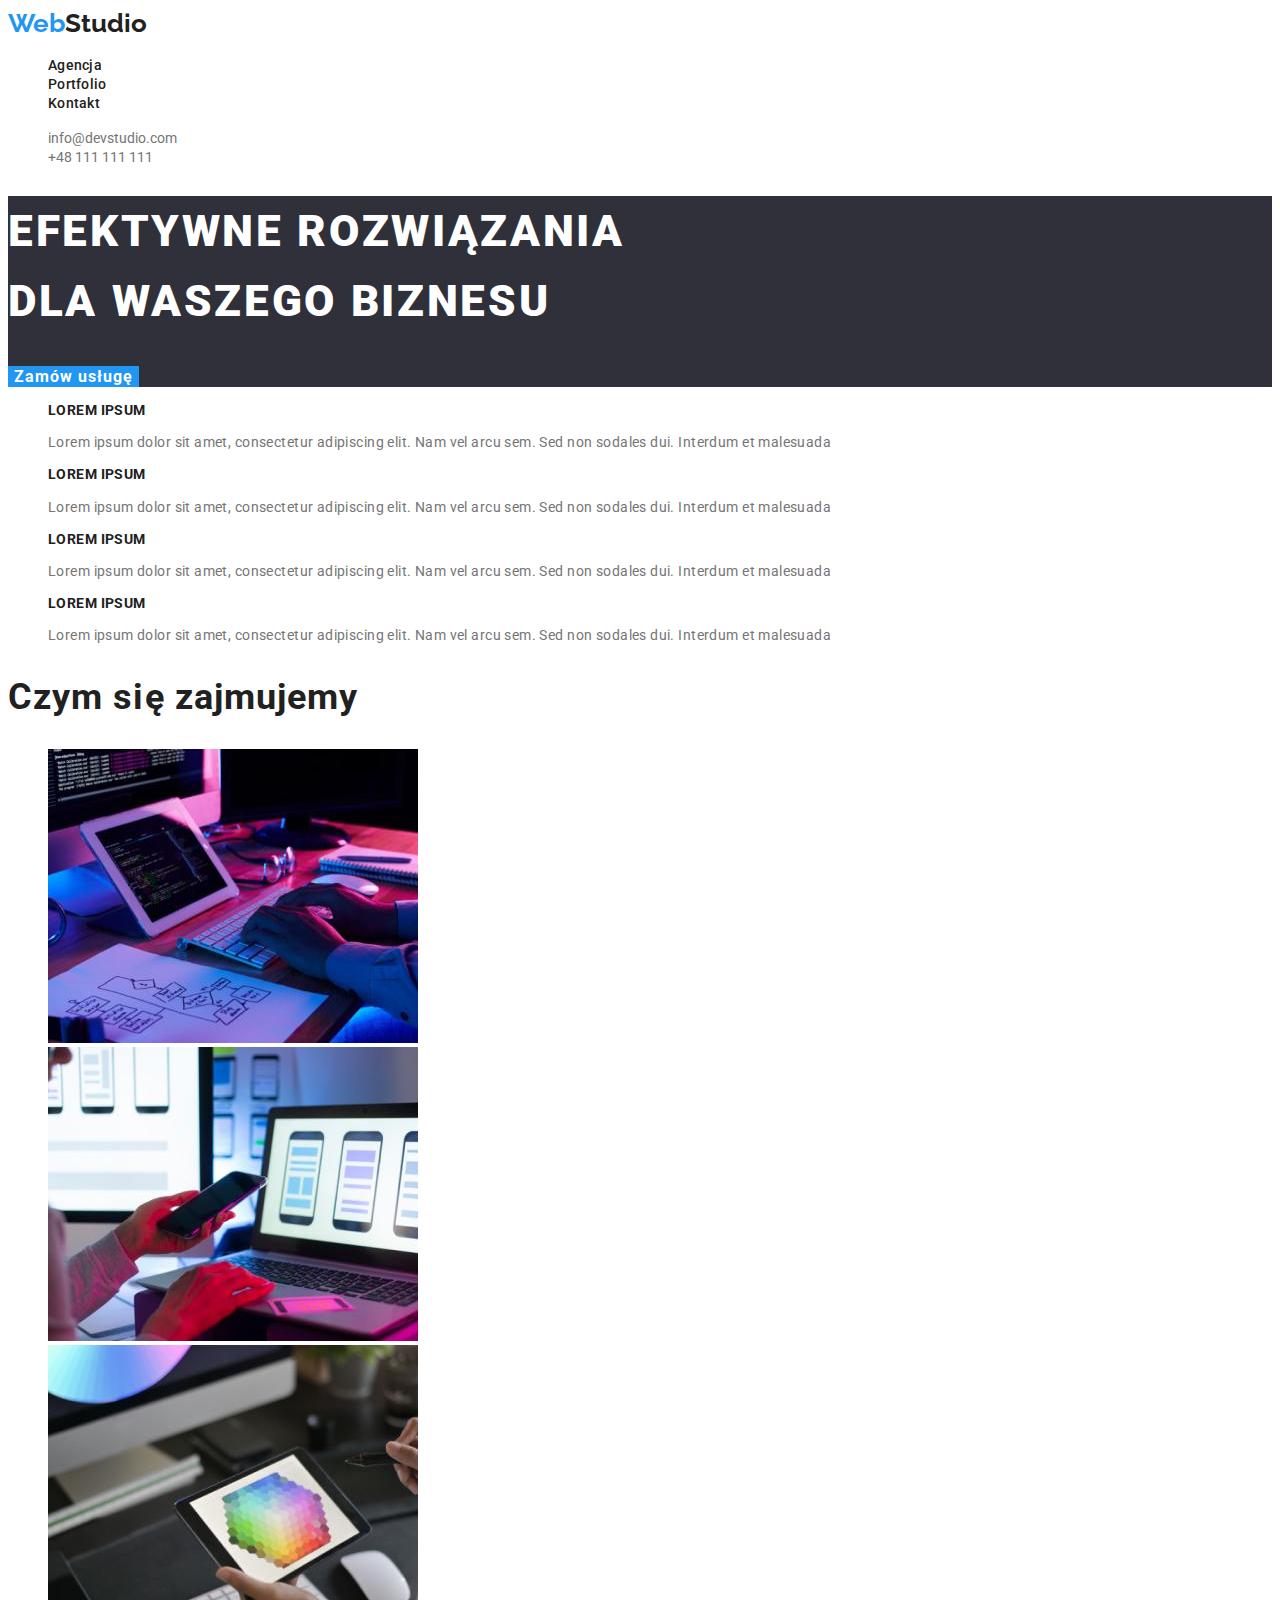
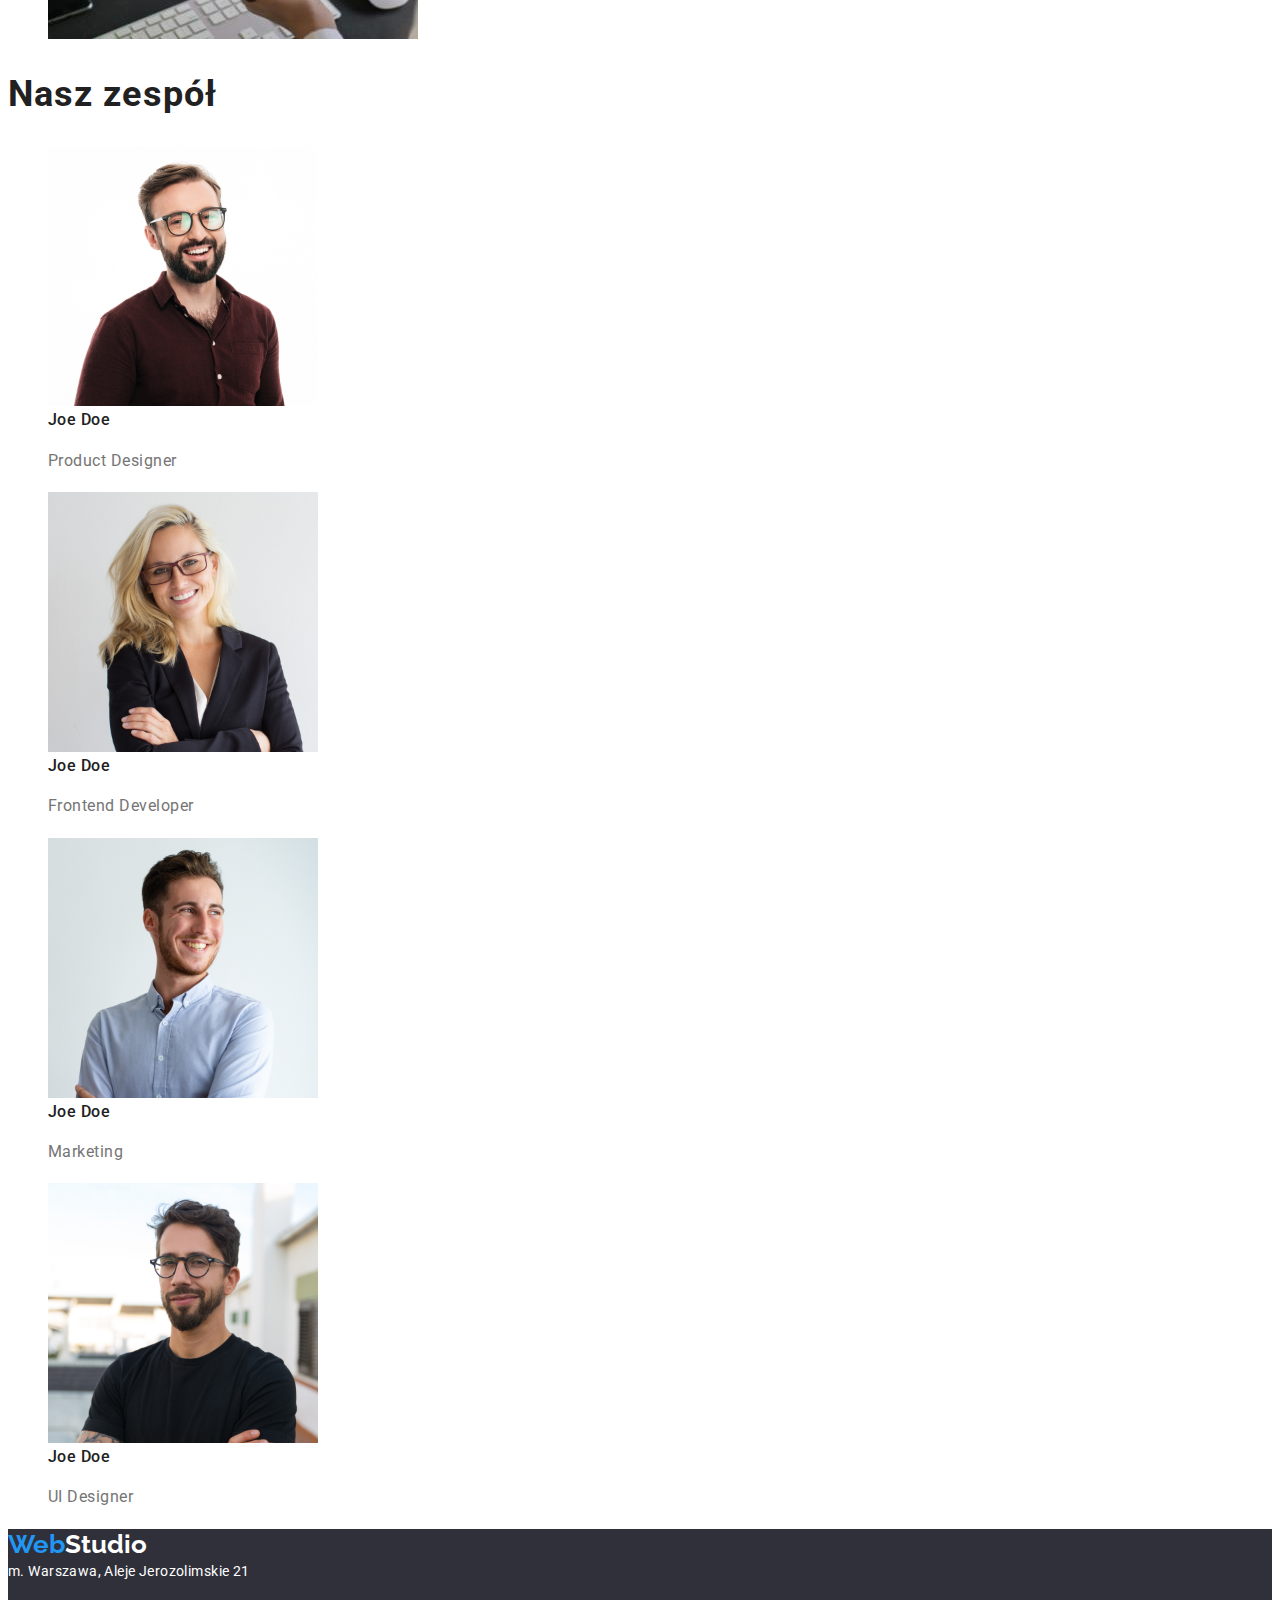
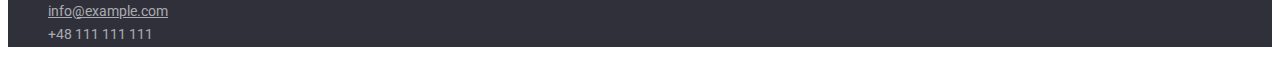
==== index.html @ 19645814 "copied from hm2" ====
<!DOCTYPE html>
<html lang="en">

<head>
    <meta charset="UTF-8">
    <meta http-equiv="X-UA-Compatible" content="IE=edge">
    <meta name="viewport" content="width=device-width, initial-scale=1.0">
    <link rel="preconnect" href="https://fonts.googleapis.com">
    <link rel="preconnect" href="https://fonts.gstatic.com" crossorigin>
    <link href="https://fonts.googleapis.com/css2?family=Raleway:wght@700&display=swap" rel="stylesheet">
    <link href="https://fonts.googleapis.com/css2?family=Roboto:wght@400;500;700;900&display=swap" rel="stylesheet">
    <link rel="stylesheet" href="./css/styles.css" />
    <title>Document</title>
</head>

<body>
    <header class="header">
        <a href="./index.html" class="logo"><span class="logoblue">Web</span><span class="logoblack">Studio</span></a>
        
        <nav>
            <ul class="list">
                <li><a href="./index.html" class="link">Agencja</a></li>
                <li><a href="./portfolio.html" class="link">Portfolio</a></li>
                <li><a href="#" class="link">Kontakt</a></li>
            </ul>
        </nav>

            <ul class="list">
                <li><a href="mailto:info@devstudio.com" class="contactcolor">info@devstudio.com</a></li>
                <li><a href="tel:+48 111 111 111" class="contactcolor">+48 111 111 111</a></li>
            </ul>

    </header>
    <main>
        <section class="heading">
        <h1 class="headingtitle">EFEKTYWNE ROZWIĄZANIA <br/> DLA WASZEGO BIZNESU</h1>
        <button type="button" class="button buttonmain pointer">Zamów usługę</button>
        </section>

        <section>
            <ul class="list">
                <li>
                    <h3 class="subsectionheading">LOREM IPSUM</h3>
                    <p class="lorem">Lorem ipsum dolor sit amet, consectetur adipiscing elit. Nam vel arcu sem. Sed non sodales dui.
                        Interdum et malesuada</p>
                </li>
                <li>
                    <h3 class="subsectionheading">LOREM IPSUM</h3>
                    <p class="lorem">Lorem ipsum dolor sit amet, consectetur adipiscing elit. Nam vel arcu sem. Sed non sodales dui.
                        Interdum et malesuada</p>
                </li>
                <li>
                    <h3 class="subsectionheading">LOREM IPSUM</h3>
                    <p class="lorem">Lorem ipsum dolor sit amet, consectetur adipiscing elit. Nam vel arcu sem. Sed non sodales dui.
                        Interdum et malesuada</p>
                </li>
                <li>
                    <h3 class="subsectionheading">LOREM IPSUM</h3>
                    <p class="lorem">Lorem ipsum dolor sit amet, consectetur adipiscing elit. Nam vel arcu sem. Sed non sodales dui.
                        Interdum et malesuada</p>
                </li>
            </ul>
        </section>

        <section>
            <h2 class="sectionheading">Czym się zajmujemy</h2>
            <ul class="list">
                <li><img src="./images/photo-1.jpg" alt="a man typing something on a keyboard" width="370"
                        height="294" /></li>
                <li><img src="./images/photo-2.jpg" alt="someone is checking something on a phonr in front of a laptop"
                        width="370" height="294" /></li>
                <li><img src="./images/photo-3.jpg" alt="someone is choosing a colour on an app" width="370"
                        height="294" /></li>
            </ul>
        </section>

        <section>
            <h2 class="sectionheading">Nasz zespół</h2>
            <ul class="list">
                <li>
                        <img src="./images/Product Designer.jpg" alt="Product Designer" width="270" height="260" />
                        <div>
                            <strong class="name">Joe Doe</strong>
                            <p class="subdescription">Product Designer</p>
                        </div>
                </li>
                <li>
                        <img src="./images/Frontend.jpg" alt="Frontend Developer" width="270" height="260" />
                        <div>
                            <strong class="name">Joe Doe</strong> 
                            <p class="subdescription">Frontend Developer
                            </p>

                            </div>
                </li>
                <li>
                        <img src="./images/Marketing.jpg" alt="Marketing" width="270" height="260" />
                        <div>
                            <strong class="name">Joe Doe</strong>
                            <p class="subdescription">Marketing</p>
                        </div>
                <li>
                    <img src="./images/UI Designer.jpg" alt="UI Designer" width="270" height="260" />
                        <div>
                            <strong class="name">Joe Doe</strong>
                            <p class="subdescription">UI Designer</p>
                        </div>
                </li>
            </ul>
        </section>
    </main>
    <footer class="footersection">
        <a href="./index.html" class="logo"><span class="logoblue">Web</span><span class="logowhite">Studio</span></a>
        <address class="address">
            m. Warszawa, Aleje Jerozolimskie 21
        </address>
        <ul class="list">
            <li><a href="mailto:info@example.com" class="footer">info@example.com</a></li>
            <li><a href="tel:+48 111 111 111" class="footer decoration">+48 111 111 111</a></li>
        </ul>
    </footer>
</body>

</html>
---- css/styles.css ----
:root{
    --brand-color: #2196F3;
    --black: #212121;
    --white: #FFFFFF;
    --gray: #2F303A;
    --color: black;
    --light-gray: #757575;
}

body{
    color: var(--black);
    font-family: 'Roboto', sans-serif;
}

.logo{
    font-family:'Raleway', sans-serif;
    font-style: normal;
    font-weight: 700;
    font-size: 26px;
    line-height: 1.2;
    text-decoration: none;
}

.logoblue{
  color: var(--brand-color);
}

.logoblack{
    color: var(--black);
}

.logowhite{
    color: var(--white);
}

.header{
    background-color: var(--white);
}

.footersection {
    background-color: var(--gray);
}

.button{
    border:0 ;
    letter-spacing: 0.03em;
    font-size: 16px;
    font-weight: 500;
    font-family: 'Roboto', sans-serif;
}

.button:hover,
.button:focus {
    color: var(--white);
    background-color: var(--brand-color);
}

.link {
    font-style: normal;
    font-weight: 500;
    font-size: 14px;
    line-height: 1.1;
    text-decoration: none;
    color: var(--black);
    letter-spacing: 0.02em;
}

.link:hover,
.link:focus {
    color: var(--brand-color);
}

.contactcolor{
    color: var(--light-gray);
    text-decoration: none;
    font-size: 14px;
    line-height: 1.1;
}
.contactcolor:hover,
.contactcolor:focus{
    color: var(--brand-color);
}
.address{
    color: var(--white);
    font-style: normal;
    font-weight: 400;
    font-size: 14px;
    letter-spacing: 0.03em;
    line-height: 1.7;
}

.footer{
    font-size: 14px;
    line-height: 1.7;
    color: rgba(255, 255, 255, 0.6);
}

.footer:hover,
.footer:focus{
    color: var(--brand-color);
}
.decoration{
    text-decoration: none;
}

.description{
    font-weight:  700;
    font-size:18px;
    line-height: 2;
    letter-spacing: 0.06em;
}
.subdescription{
    font-weight: 400;
    font-size: 16px;
    line-height: 1.9;
    letter-spacing: 0.03em;
    color: var(--light-gray);
}

.name{
font-weight:500;
font-size: 16px;
line-height: 1.2;
letter-spacing: 0.03em;
}

.headingtitle{
    font-weight: 900;
    font-size: 44px;
    line-height: 1.6;
    letter-spacing: 0.06em;
}

.heading{
    background-color: var(--gray);
    color: var(--white);
}

.subsectionheading{
    font-weight: 700;
    font-size: 14px;
    line-height: 1.1;
    letter-spacing: 0.03em;
}

.lorem{
    font-weight: 400;
    font-size: 14px;
    line-height: 1.5;
    letter-spacing: 0.03em;
    color: var(--light-gray);
}

.sectionheading{
    font-weight: 700;
    font-size: 36px;
    line-height: 1.2;
    letter-spacing: 0.03em;
}

.buttonmain{
    font-weight: 700;
    letter-spacing: 0.06em;
    background-color: var(--brand-color);
    color: var(--white);
}

.pointer {
    cursor: pointer;
}

.list{
    list-style:none;
}
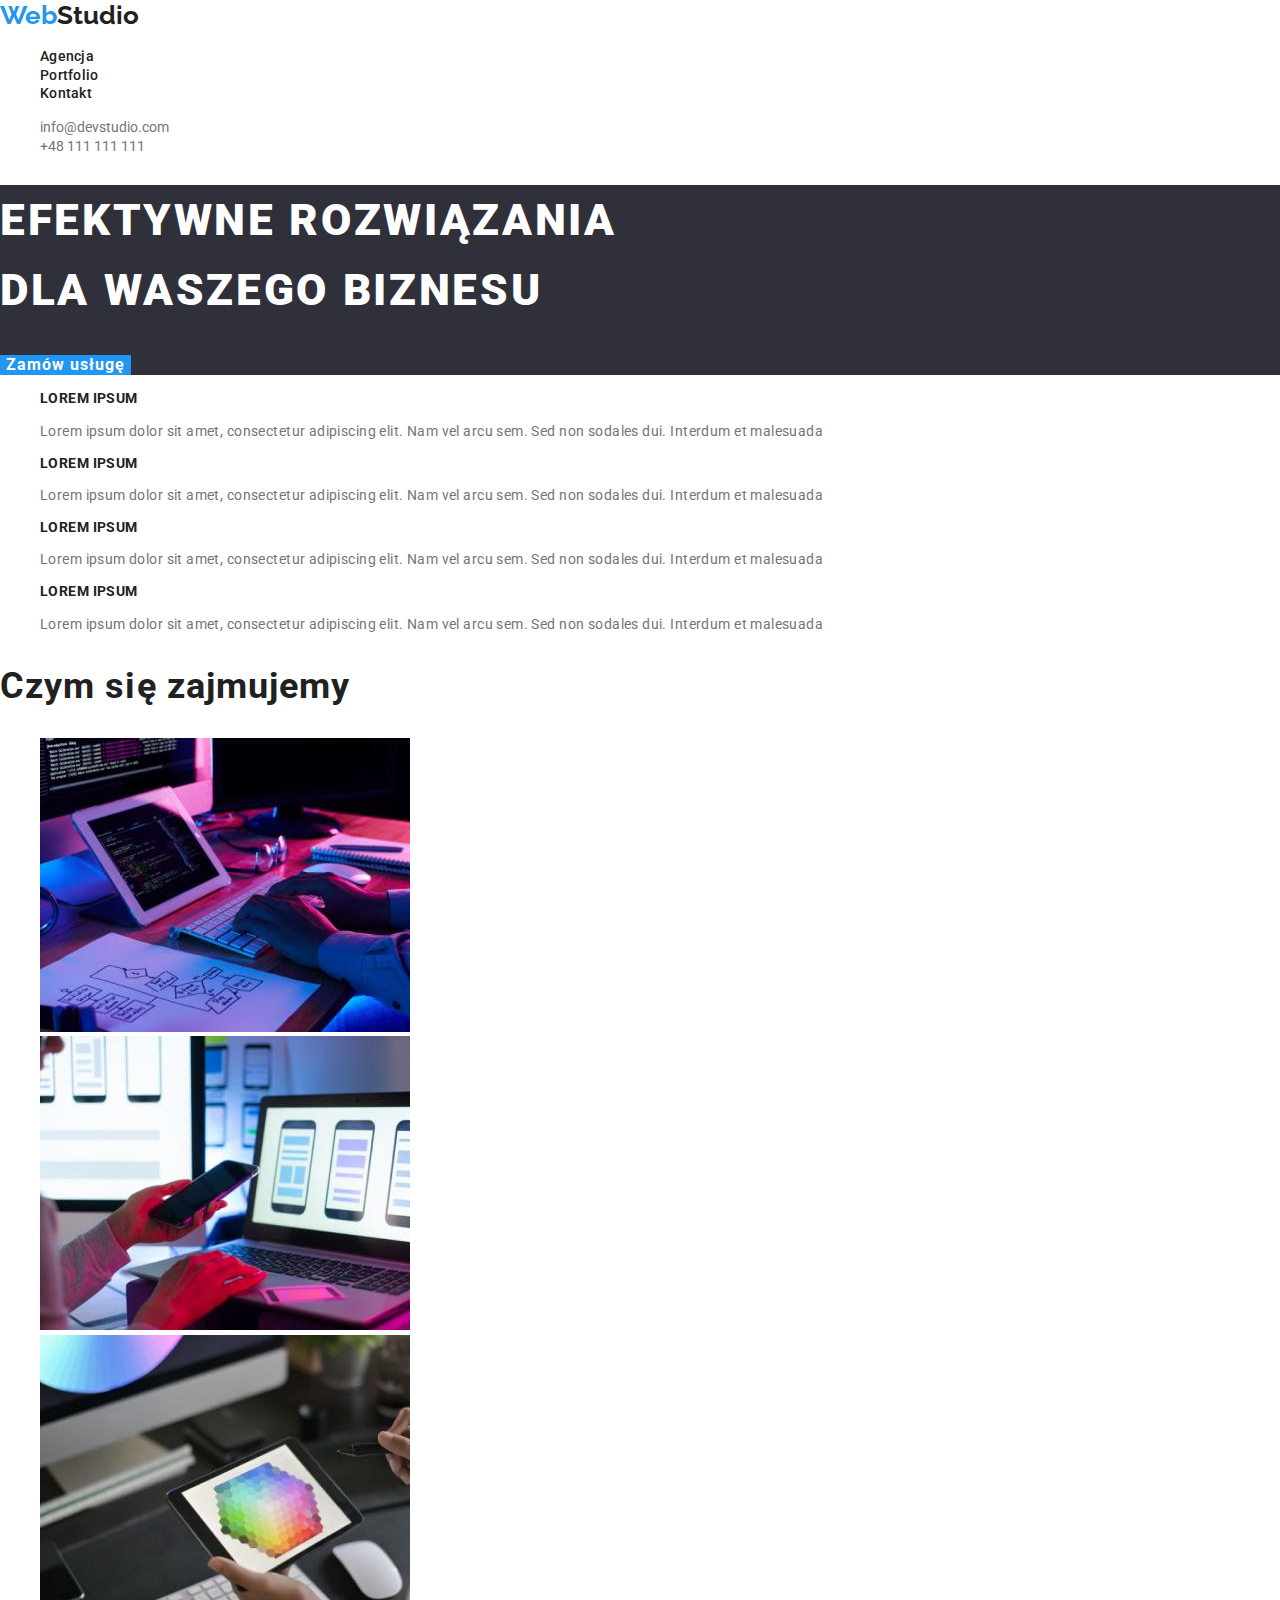
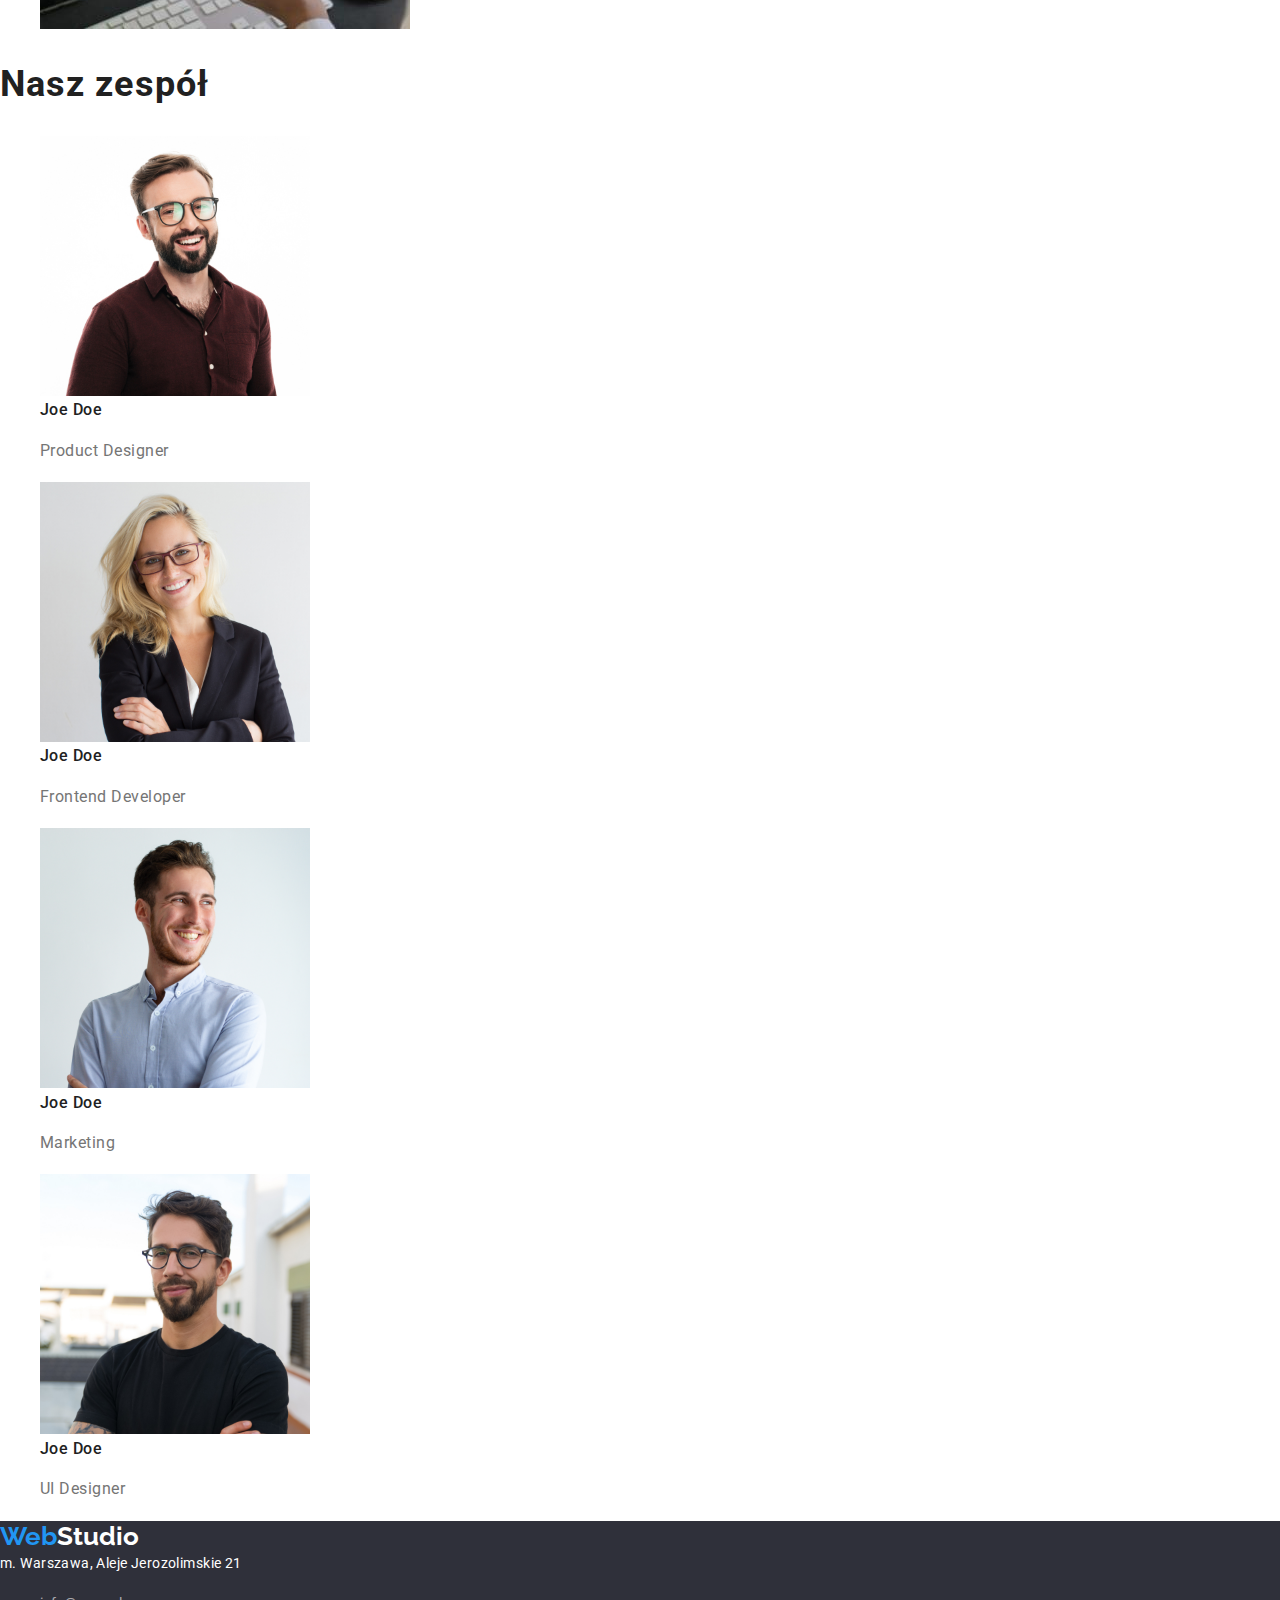
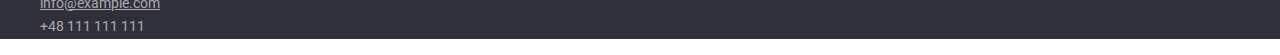
==== commit 1cea837d: "normalise.css added" ====
--- a/index.html
+++ b/index.html
@@ -9,6 +9,7 @@
     <link rel="preconnect" href="https://fonts.gstatic.com" crossorigin>
     <link href="https://fonts.googleapis.com/css2?family=Raleway:wght@700&display=swap" rel="stylesheet">
     <link href="https://fonts.googleapis.com/css2?family=Roboto:wght@400;500;700;900&display=swap" rel="stylesheet">
+    <link rel="stylesheet" href="./css/normalise.css"/>
     <link rel="stylesheet" href="./css/styles.css" />
     <title>Document</title>
 </head>
--- a/css/normalise.css
+++ b/css/normalise.css
@@ -0,0 +1,306 @@
+/*! modern-normalize v1.1.0 | MIT License | https://github.com/sindresorhus/modern-normalize */
+
+/*
+Document
+========
+*/
+
+/**
+Use a better box model (opinionated).
+*/
+
+*,
+::before,
+::after {
+    box-sizing: border-box;
+}
+
+/**
+1. Correct the line height in all browsers.
+2. Prevent adjustments of font size after orientation changes in iOS.
+3. Use a more readable tab size (opinionated).
+*/
+
+html {
+    line-height: 1.15;
+    /* 1 */
+    -webkit-text-size-adjust: 100%;
+    /* 2 */
+    -moz-tab-size: 4;
+    /* 3 */
+    tab-size: 4;
+    /* 3 */
+}
+
+/*
+Sections
+========
+*/
+
+/**
+1. Remove the margin in all browsers.
+2. Improve consistency of default fonts in all browsers. (https://github.com/sindresorhus/modern-normalize/issues/3)
+*/
+
+body {
+    margin: 0;
+    /* 1 */
+    font-family:
+        system-ui,
+        -apple-system,
+        /* Firefox supports this but not yet `system-ui` */
+        'Segoe UI',
+        Roboto,
+        Helvetica,
+        Arial,
+        sans-serif,
+        'Apple Color Emoji',
+        'Segoe UI Emoji';
+    /* 2 */
+}
+
+/*
+Grouping content
+================
+*/
+
+/**
+1. Add the correct height in Firefox.
+2. Correct the inheritance of border color in Firefox. (https://bugzilla.mozilla.org/show_bug.cgi?id=190655)
+*/
+
+hr {
+    height: 0;
+    /* 1 */
+    color: inherit;
+    /* 2 */
+}
+
+/*
+Text-level semantics
+====================
+*/
+
+/**
+Add the correct text decoration in Chrome, Edge, and Safari.
+*/
+
+abbr[title] {
+    text-decoration: underline dotted;
+}
+
+/**
+Add the correct font weight in Edge and Safari.
+*/
+
+b,
+strong {
+    font-weight: bolder;
+}
+
+/**
+1. Improve consistency of default fonts in all browsers. (https://github.com/sindresorhus/modern-normalize/issues/3)
+2. Correct the odd 'em' font sizing in all browsers.
+*/
+
+code,
+kbd,
+samp,
+pre {
+    font-family:
+        ui-monospace,
+        SFMono-Regular,
+        Consolas,
+        'Liberation Mono',
+        Menlo,
+        monospace;
+    /* 1 */
+    font-size: 1em;
+    /* 2 */
+}
+
+/**
+Add the correct font size in all browsers.
+*/
+
+small {
+    font-size: 80%;
+}
+
+/**
+Prevent 'sub' and 'sup' elements from affecting the line height in all browsers.
+*/
+
+sub,
+sup {
+    font-size: 75%;
+    line-height: 0;
+    position: relative;
+    vertical-align: baseline;
+}
+
+sub {
+    bottom: -0.25em;
+}
+
+sup {
+    top: -0.5em;
+}
+
+/*
+Tabular data
+============
+*/
+
+/**
+1. Remove text indentation from table contents in Chrome and Safari. (https://bugs.chromium.org/p/chromium/issues/detail?id=999088, https://bugs.webkit.org/show_bug.cgi?id=201297)
+2. Correct table border color inheritance in Chrome and Safari. (https://bugs.chromium.org/p/chromium/issues/detail?id=935729, https://bugs.webkit.org/show_bug.cgi?id=195016)
+*/
+
+table {
+    text-indent: 0;
+    /* 1 */
+    border-color: inherit;
+    /* 2 */
+}
+
+/*
+Forms
+=====
+*/
+
+/**
+1. Change the font styles in all browsers.
+2. Remove the margin in Firefox and Safari.
+*/
+
+button,
+input,
+optgroup,
+select,
+textarea {
+    font-family: inherit;
+    /* 1 */
+    font-size: 100%;
+    /* 1 */
+    line-height: 1.15;
+    /* 1 */
+    margin: 0;
+    /* 2 */
+}
+
+/**
+Remove the inheritance of text transform in Edge and Firefox.
+*/
+
+button,
+select {
+    text-transform: none;
+}
+
+/**
+Correct the inability to style clickable types in iOS and Safari.
+*/
+
+button,
+[type='button'],
+[type='reset'],
+[type='submit'] {
+    -webkit-appearance: button;
+}
+
+/**
+Remove the inner border and padding in Firefox.
+*/
+
+::-moz-focus-inner {
+    border-style: none;
+    padding: 0;
+}
+
+/**
+Restore the focus styles unset by the previous rule.
+*/
+
+:-moz-focusring {
+    outline: 1px dotted ButtonText;
+}
+
+/**
+Remove the additional ':invalid' styles in Firefox.
+See: https://github.com/mozilla/gecko-dev/blob/2f9eacd9d3d995c937b4251a5557d95d494c9be1/layout/style/res/forms.css#L728-L737
+*/
+
+:-moz-ui-invalid {
+    box-shadow: none;
+}
+
+/**
+Remove the padding so developers are not caught out when they zero out 'fieldset' elements in all browsers.
+*/
+
+legend {
+    padding: 0;
+}
+
+/**
+Add the correct vertical alignment in Chrome and Firefox.
+*/
+
+progress {
+    vertical-align: baseline;
+}
+
+/**
+Correct the cursor style of increment and decrement buttons in Safari.
+*/
+
+::-webkit-inner-spin-button,
+::-webkit-outer-spin-button {
+    height: auto;
+}
+
+/**
+1. Correct the odd appearance in Chrome and Safari.
+2. Correct the outline style in Safari.
+*/
+
+[type='search'] {
+    -webkit-appearance: textfield;
+    /* 1 */
+    outline-offset: -2px;
+    /* 2 */
+}
+
+/**
+Remove the inner padding in Chrome and Safari on macOS.
+*/
+
+::-webkit-search-decoration {
+    -webkit-appearance: none;
+}
+
+/**
+1. Correct the inability to style clickable types in iOS and Safari.
+2. Change font properties to 'inherit' in Safari.
+*/
+
+::-webkit-file-upload-button {
+    -webkit-appearance: button;
+    /* 1 */
+    font: inherit;
+    /* 2 */
+}
+
+/*
+Interactive
+===========
+*/
+
+/*
+Add the correct display in Chrome and Safari.
+*/
+
+summary {
+    display: list-item;
+}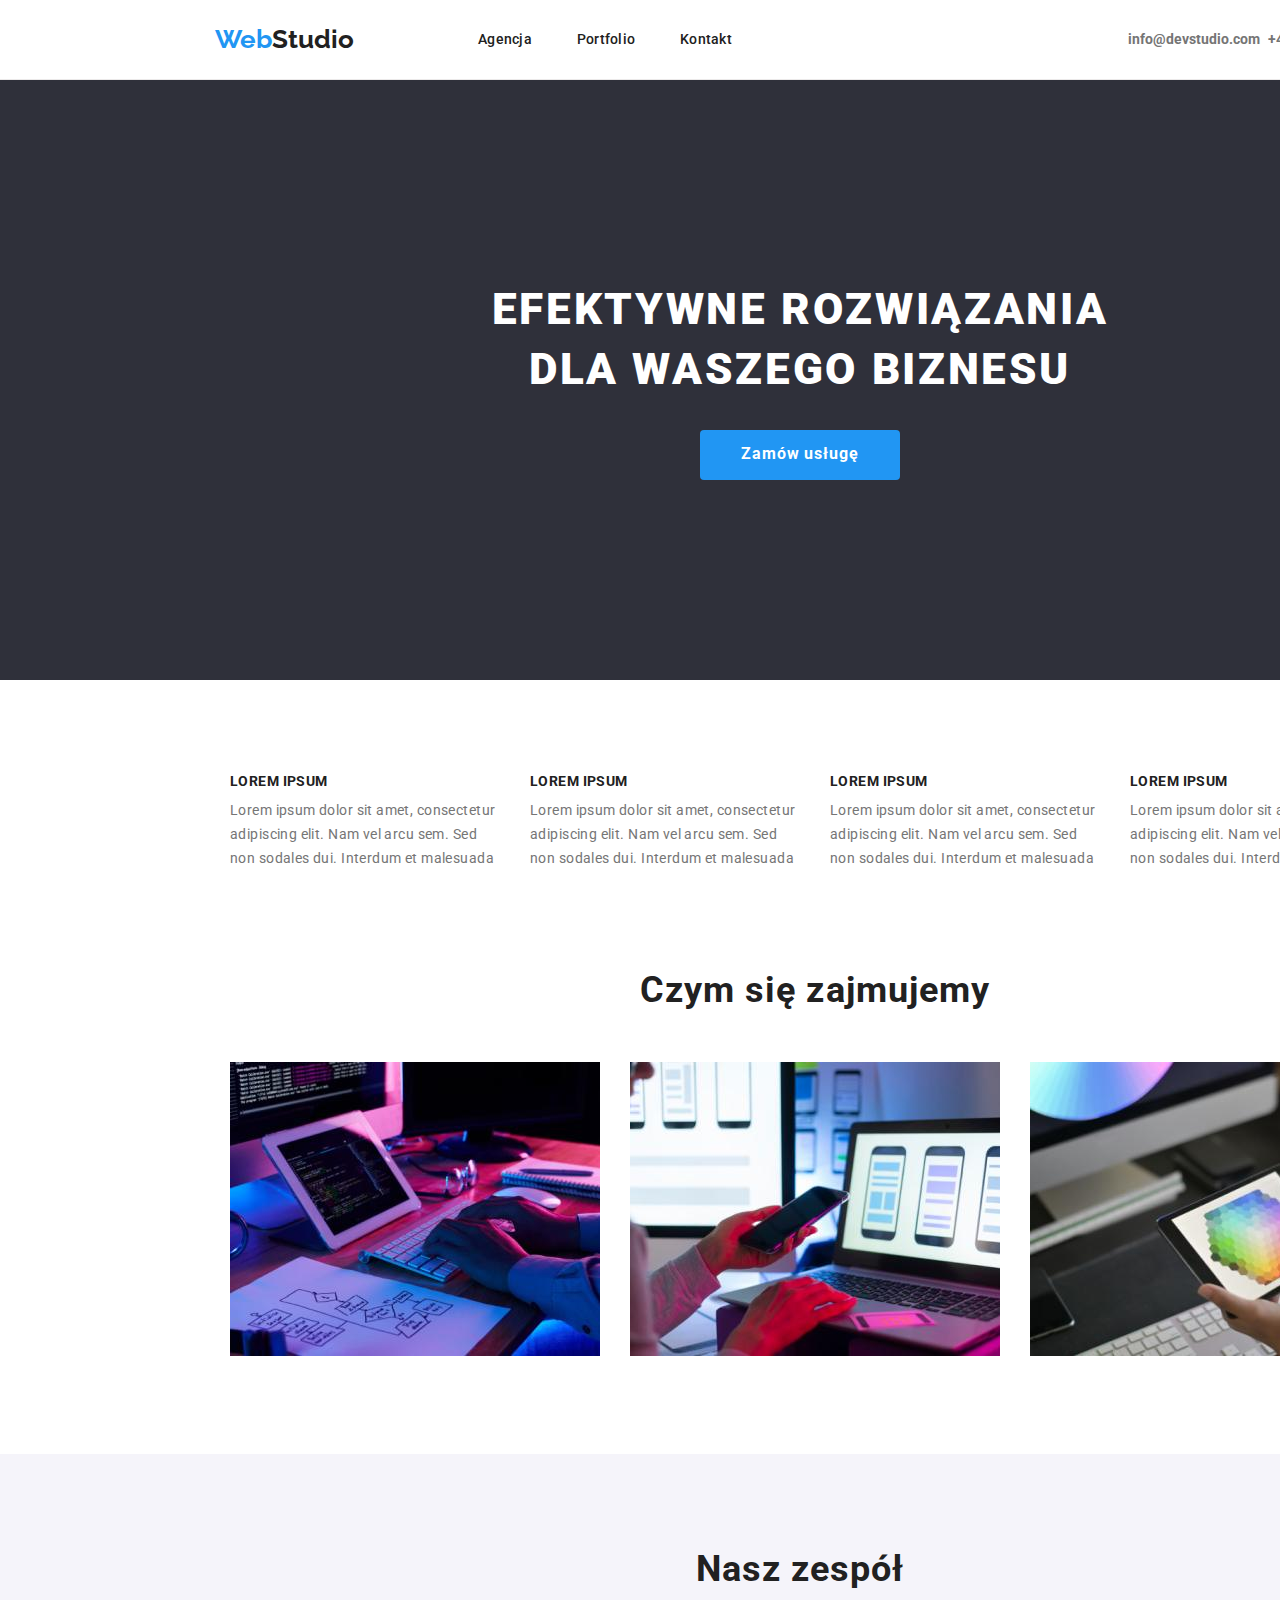
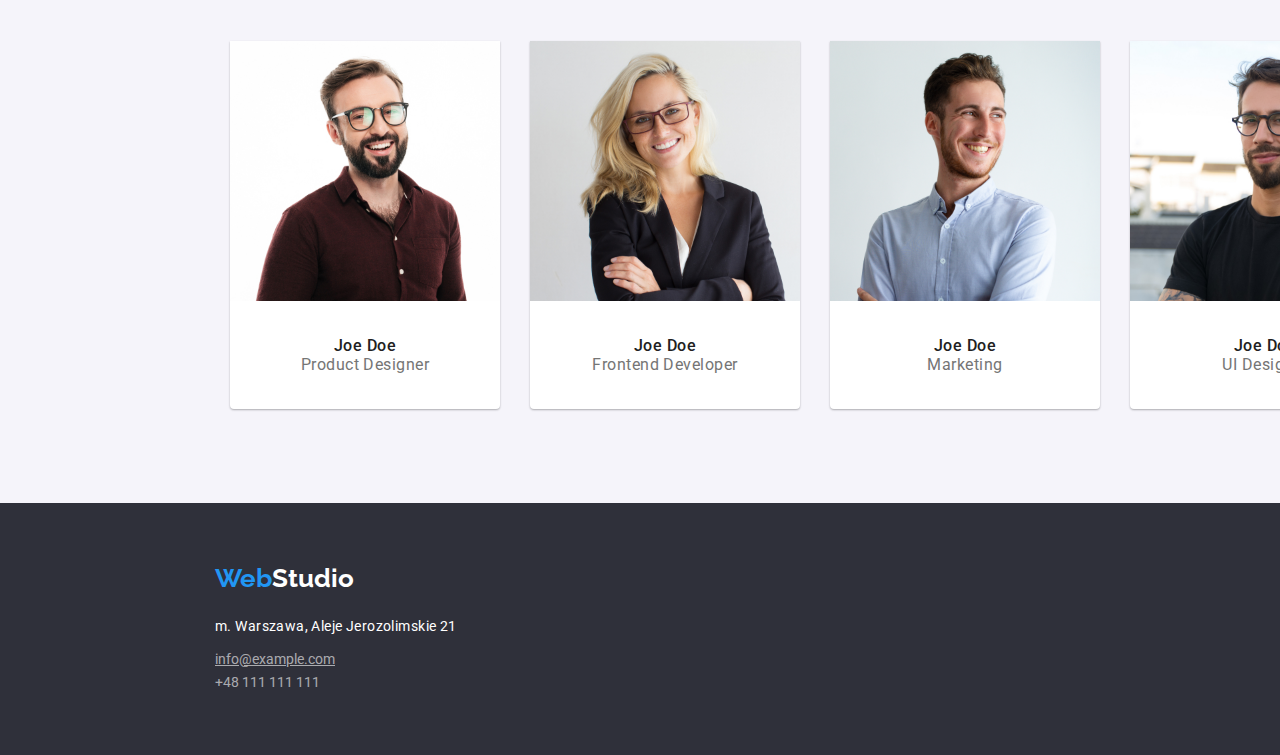
==== commit 241bd9c7: "updated" ====
--- a/index.html
+++ b/index.html
@@ -14,111 +14,132 @@
     <title>Document</title>
 </head>
 
-<body>
+<body class="">
     <header class="header">
         <a href="./index.html" class="logo"><span class="logoblue">Web</span><span class="logoblack">Studio</span></a>
         
         <nav>
-            <ul class="list">
+            <ul class="list nav">
                 <li><a href="./index.html" class="link">Agencja</a></li>
                 <li><a href="./portfolio.html" class="link">Portfolio</a></li>
                 <li><a href="#" class="link">Kontakt</a></li>
             </ul>
         </nav>
 
-            <ul class="list">
+            <ul class="list contact">
                 <li><a href="mailto:info@devstudio.com" class="contactcolor">info@devstudio.com</a></li>
-                <li><a href="tel:+48 111 111 111" class="contactcolor">+48 111 111 111</a></li>
+                <li><a href="tel:+48111111111" class="contactcolor phone">+48 111 111 111</a></li>
             </ul>
 
     </header>
     <main>
         <section class="heading">
-        <h1 class="headingtitle">EFEKTYWNE ROZWIĄZANIA <br/> DLA WASZEGO BIZNESU</h1>
+        <div class="heading-box-size">
+        <h1 class="headingtitle">EFEKTYWNE ROZWIĄZANIA DLA WASZEGO BIZNESU</h1>
+        </div>
         <button type="button" class="button buttonmain pointer">Zamów usługę</button>
         </section>
 
-        <section>
-            <ul class="list">
+        <section >
+            <ul class="list container">
                 <li>
+                    <div class="paragraph">
                     <h3 class="subsectionheading">LOREM IPSUM</h3>
                     <p class="lorem">Lorem ipsum dolor sit amet, consectetur adipiscing elit. Nam vel arcu sem. Sed non sodales dui.
                         Interdum et malesuada</p>
+                    </div>
                 </li>
                 <li>
+                    <div class="paragraph">
                     <h3 class="subsectionheading">LOREM IPSUM</h3>
                     <p class="lorem">Lorem ipsum dolor sit amet, consectetur adipiscing elit. Nam vel arcu sem. Sed non sodales dui.
                         Interdum et malesuada</p>
+                    </div>
                 </li>
                 <li>
+                    <div class="paragraph">
                     <h3 class="subsectionheading">LOREM IPSUM</h3>
                     <p class="lorem">Lorem ipsum dolor sit amet, consectetur adipiscing elit. Nam vel arcu sem. Sed non sodales dui.
                         Interdum et malesuada</p>
+                    </div>
                 </li>
                 <li>
+                    <div class="paragraph">
                     <h3 class="subsectionheading">LOREM IPSUM</h3>
                     <p class="lorem">Lorem ipsum dolor sit amet, consectetur adipiscing elit. Nam vel arcu sem. Sed non sodales dui.
                         Interdum et malesuada</p>
+                    </div>
                 </li>
             </ul>
         </section>
 
-        <section>
+        <section class="container">
             <h2 class="sectionheading">Czym się zajmujemy</h2>
-            <ul class="list">
+            <ul class="list photos-activites">
                 <li><img src="./images/photo-1.jpg" alt="a man typing something on a keyboard" width="370"
                         height="294" /></li>
-                <li><img src="./images/photo-2.jpg" alt="someone is checking something on a phonr in front of a laptop"
+                <li><img src="./images/photo-2.jpg" alt="someone is checking something on a phone in front of a laptop"
                         width="370" height="294" /></li>
                 <li><img src="./images/photo-3.jpg" alt="someone is choosing a colour on an app" width="370"
                         height="294" /></li>
             </ul>
         </section>
 
-        <section>
+        <section class="section">
             <h2 class="sectionheading">Nasz zespół</h2>
-            <ul class="list">
+            <div class="team-heading">
+            <ul class="list container team-heading">
                 <li>
-                        <img src="./images/Product Designer.jpg" alt="Product Designer" width="270" height="260" />
-                        <div>
+                    <div class="team-card">
+                        <img src="./images/Product Designer.jpg" alt="Product Designer" width="270" height="260"/>
+                        <div class="team-card-description">
                             <strong class="name">Joe Doe</strong>
                             <p class="subdescription">Product Designer</p>
                         </div>
+                        </div>
                 </li>
                 <li>
+                    <div class="team-card">
                         <img src="./images/Frontend.jpg" alt="Frontend Developer" width="270" height="260" />
-                        <div>
+                        <div class="team-card-description">
                             <strong class="name">Joe Doe</strong> 
                             <p class="subdescription">Frontend Developer
                             </p>
-
-                            </div>
+                        </div>
+                        </div>
                 </li>
                 <li>
+                    <div class="team-card">
                         <img src="./images/Marketing.jpg" alt="Marketing" width="270" height="260" />
-                        <div>
+                        <div class="team-card-description">
                             <strong class="name">Joe Doe</strong>
                             <p class="subdescription">Marketing</p>
                         </div>
+                    </div>
                 <li>
-                    <img src="./images/UI Designer.jpg" alt="UI Designer" width="270" height="260" />
-                        <div>
+                    <div class="team-card">
+                    <img src="./images/UI Designer.jpg" alt="UI Designer" width="270" height="260"/>
+                        <div class="team-card-description">
                             <strong class="name">Joe Doe</strong>
                             <p class="subdescription">UI Designer</p>
                         </div>
+                    </div>
                 </li>
             </ul>
+        </div>
         </section>
     </main>
     <footer class="footersection">
         <a href="./index.html" class="logo"><span class="logoblue">Web</span><span class="logowhite">Studio</span></a>
+        <div class="bottom">
         <address class="address">
             m. Warszawa, Aleje Jerozolimskie 21
         </address>
-        <ul class="list">
+        <ul class="list one">
             <li><a href="mailto:info@example.com" class="footer">info@example.com</a></li>
-            <li><a href="tel:+48 111 111 111" class="footer decoration">+48 111 111 111</a></li>
+            <li><a href="tel:+48111111111" class="footer decoration">+48 111 111 111</a></li>
         </ul>
+        </div>
     </footer>
 </body>
 
--- a/css/styles.css
+++ b/css/styles.css
@@ -10,6 +10,8 @@
 body{
     color: var(--black);
     font-family: 'Roboto', sans-serif;
+    margin: 0;
+    width: 1600px;
 }
 
 .logo{
@@ -19,6 +21,9 @@
     font-size: 26px;
     line-height: 1.2;
     text-decoration: none;
+    width: 145px;
+    height: 31px;
+    margin: 24px 93px 25px 215px;
 }
 
 .logoblue{
@@ -35,10 +40,18 @@
 
 .header{
     background-color: var(--white);
+    justify-content: space-between;
+    display: flex;
+    align-items: center;
+    height: 80px;
+    border-bottom: 0.5px solid #ebe9e9;
 }
 
 .footersection {
     background-color: var(--gray);
+    width: 1600px;
+    height: 252px;
+    padding-top: 60px;
 }
 
 .button{
@@ -47,6 +60,12 @@
     font-size: 16px;
     font-weight: 500;
     font-family: 'Roboto', sans-serif;
+    min-width: 200px;
+    min-height: 50px;
+    text-align: center;
+    margin: 0 700px 200px;
+    padding: 0;
+    border-radius: 4px;
 }
 
 .button:hover,
@@ -68,6 +87,7 @@
 .link:hover,
 .link:focus {
     color: var(--brand-color);
+
 }
 
 .contactcolor{
@@ -79,6 +99,7 @@
 .contactcolor:hover,
 .contactcolor:focus{
     color: var(--brand-color);
+    /* text-shadow: 2px 2px 2px #c2c2c2; */
 }
 .address{
     color: var(--white);
@@ -86,7 +107,10 @@
     font-weight: 400;
     font-size: 14px;
     letter-spacing: 0.03em;
-    line-height: 1.7;
+    line-height: 1.71;
+    margin-left: 215px;
+    margin-bottom: 9px;
+    margin-top: 20px;
 }
 
 .footer{
@@ -104,36 +128,52 @@
 }
 
 .description{
-    font-weight:  700;
-    font-size:18px;
+    font-weight: 700;
+    font-size: 18px;
     line-height: 2;
     letter-spacing: 0.06em;
 }
-.subdescription{
+.subdescription {
     font-weight: 400;
     font-size: 16px;
-    line-height: 1.9;
+    line-height: 1.2;
     letter-spacing: 0.03em;
     color: var(--light-gray);
-}
-
-.name{
-font-weight:500;
-font-size: 16px;
-line-height: 1.2;
-letter-spacing: 0.03em;
+    text-align: center;
+    margin-bottom: 30px;
+    margin-top: 0px;
+    /* min-width: 130px;
+    max-height: 19px; */
+}
+
+.name {
+    font-weight:500;
+    font-size: 16px;
+    line-height: 1.2;
+    letter-spacing: 0.03em;
+    margin-top: 30px;
+    margin-bottom: 10px;
+    justify-content: center;
 }
 
 .headingtitle{
     font-weight: 900;
     font-size: 44px;
-    line-height: 1.6;
+    line-height: 1.36;
     letter-spacing: 0.06em;
+    padding: 200px 452px 30px 452px;
+    align-items: center;
+    text-align: center;
+    margin: 0;
+
 }
 
 .heading{
     background-color: var(--gray);
     color: var(--white);
+    max-width: 1600px;
+    max-height: 600px;
+    margin: 0 auto;
 }
 
 .subsectionheading{
@@ -141,14 +181,18 @@
     font-size: 14px;
     line-height: 1.1;
     letter-spacing: 0.03em;
+    margin-bottom: 10px;
+    margin-top: 0px;
+    
 }
 
 .lorem{
     font-weight: 400;
     font-size: 14px;
-    line-height: 1.5;
+    line-height: 1.7;
     letter-spacing: 0.03em;
     color: var(--light-gray);
+    margin: 0;
 }
 
 .sectionheading{
@@ -156,6 +200,9 @@
     font-size: 36px;
     line-height: 1.2;
     letter-spacing: 0.03em;
+    text-align: center;
+    margin-top: 0px;
+    margin-bottom: 50px; 
 }
 
 .buttonmain{
@@ -171,4 +218,171 @@
 
 .list{
     list-style:none;
+    display: flex;
+}
+
+.container{
+    max-width: 1200px;
+    width: 100%;
+    box-sizing: border-box;
+    margin: 0 auto;
+    align-items: center;
+    gap: 30px;
+    padding: 0px 15px;
+    margin: 94px 215px 0px;
+  
+}
+
+.section{
+    padding: 94px 0;
+    background-color: #F5F4FA;
+}
+
+/* .display{
+  display: flex;
+} */
+
+.nav {
+    justify-content: space-between;
+    align-items: center;
+   padding: 0;
+   width: 254px;
+   height: 16px;
+   margin: 32px 371px 32px 0px;
+}
+
+.contact{
+    padding: 0;
+    margin: 32px 227px 32px 0;
+    justify-content: space-between;
+    align-items: center;
+    min-width: 245px;
+    height: 16px;
+    display: flex;
+    font-weight: bold;
+    
+}
+.paragraph{
+    width: 270px;
+    height: 101px;
+    justify-content: space-between;
+}
+
+.photos-activites{
+    justify-content: space-between;
+    gap: 30px;
+    align-items: center;
+    padding: 0px;
+    margin-bottom: 94px;
+    margin-top: 0px;
+}
+.team-card{
+    width: 270px;
+    height: 368px;
+    background-color: #FFFFFF;
+    box-shadow:0px 1px 2px rgba(0, 0, 0, 0.3);
+    border-radius: 0 0 4px 4px;
+    text-align: center;
+}
+
+.team-card-description{
+    text-align: center;
+    margin-top: 30px;
+    line-height: 1.2;
+}
+
+.one {
+    display: block;
+    margin-top: 0px;
+    margin-bottom: 0px;
+    margin-left: 215px;
+    padding: 0px;
+}
+
+.bottom{
+    padding-bottom: 60px;
+}
+.bottom-container {
+    padding-top: 50px;
+}
+
+.team-heading{
+    margin-top: 0px;
+}
+.buttons {
+   gap: 8px;
+   display: flex;
+   align-items: flex-start;
+   justify-content: center;
+   width: 572px;
+   height: 54px;
+   margin: 0 auto;
+   padding: 0px;
+}
+
+.card-set{
+    display: flex;
+    flex-wrap: wrap;
+    gap: 30px;
+    padding: 0px
+  
+}
+
+.button-portfolio{
+    border: 0;
+    letter-spacing: 0.03em;
+    font-size: 16px;
+    font-weight: 500;
+    Height: 38px;
+    font-family: 'Roboto', sans-serif;
+    text-align: center;
+    border-radius: 4px;
+    padding: 0px 22px;
+}
+       
+.button-portfolio:hover,
+.button-portfolio:focus {
+    color: var(--white);
+    background-color: var(--brand-color);}
+
+.buttons-position{
+    justify-content: center;
+}
+
+.card{
+    border: 0.5px solid #f8f5f5;
+    max-width: 370px;
+    max-height: 404px;
+}
+/* .descr-aligment{
+    justify-content: left;
+} */
+.description-portfolio {
+    font-weight: 700;
+    font-size: 18px;
+    line-height: 2;
+    letter-spacing: 0.06em;
+    padding-left: 24px;
+}
+
+.subdescription-portfolio {
+    font-weight: 400;
+    font-size: 16px;
+    line-height: 1.2;
+    letter-spacing: 0.03em;
+    color: var(--light-gray);
+    text-align: left;
+    margin: 0 auto;
+    min-width: 130px;
+    max-height: 19px;
+    padding-left: 24px;
+    margin-bottom: 20px;
+}
+
+.footersection-portfolio{
+    background-color: var(--gray);
+    width: 1600px;
+    height: 252px;
+    padding-top: 60px;
+    margin-top: 94px;
 }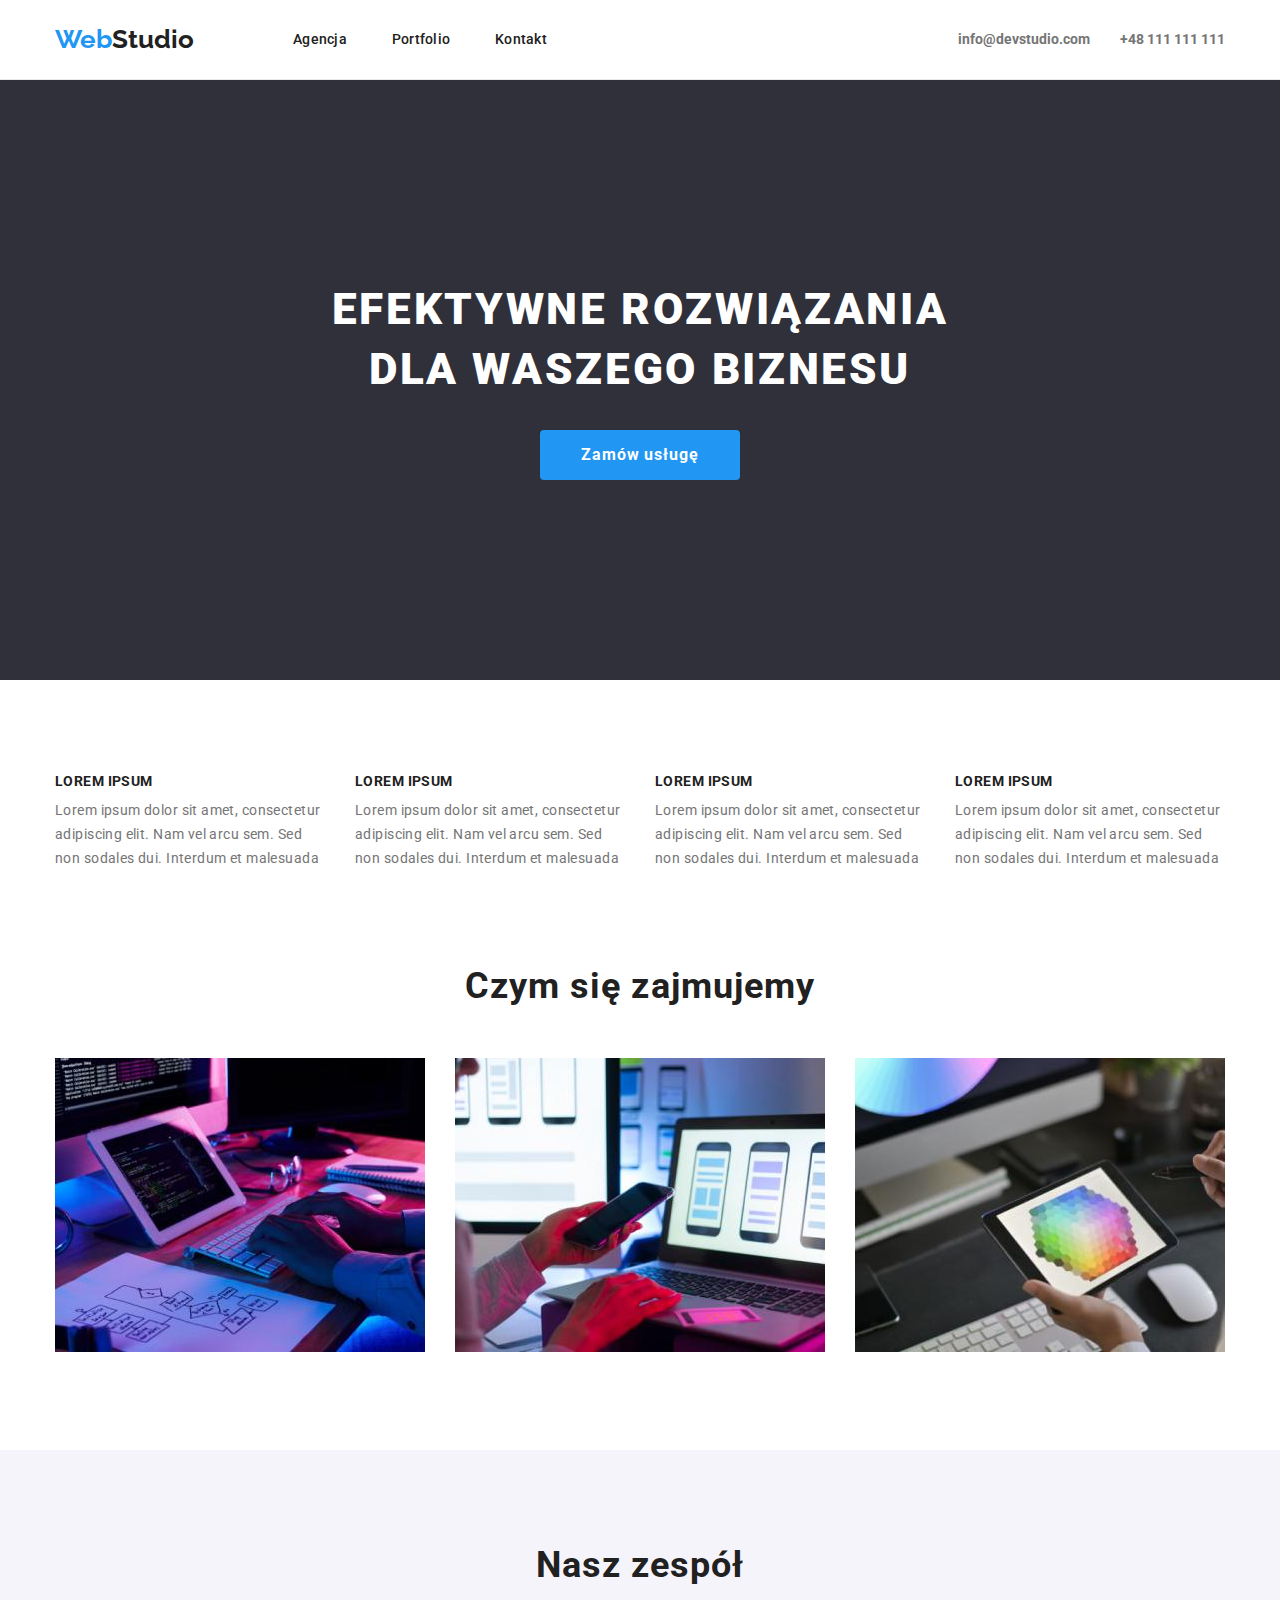
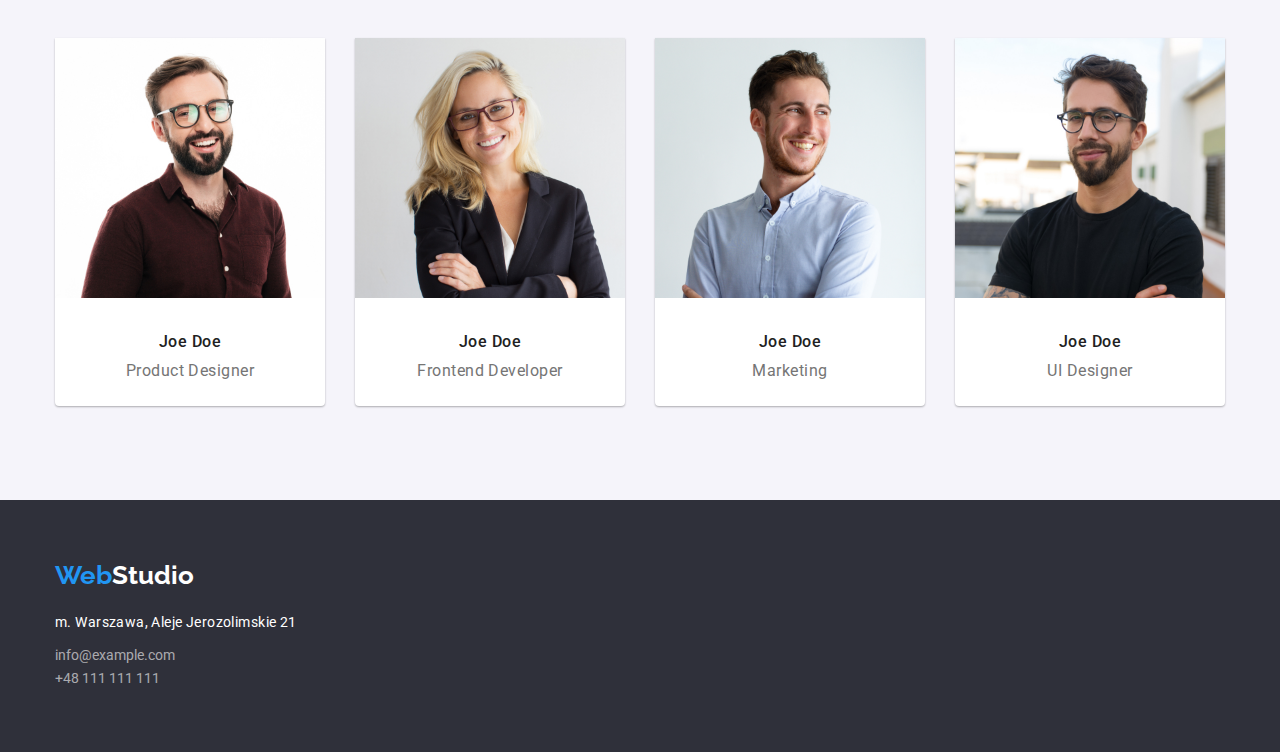
==== commit 8f999429: "1600px removed and more tags adjusted" ====
--- a/index.html
+++ b/index.html
@@ -14,9 +14,11 @@
     <title>Document</title>
 </head>
 
-<body class="">
+<body>
     <header class="header">
-        <a href="./index.html" class="logo"><span class="logoblue">Web</span><span class="logoblack">Studio</span></a>
+        <div class="container-header">
+        <div class="container-header-logo-and-nav">
+           <a href="./index.html" class="logo"><span class="logoblue">Web</span><span class="logoblack">Studio</span></a>
         
         <nav>
             <ul class="list nav">
@@ -25,23 +27,25 @@
                 <li><a href="#" class="link">Kontakt</a></li>
             </ul>
         </nav>
+        </div>
 
             <ul class="list contact">
                 <li><a href="mailto:info@devstudio.com" class="contactcolor">info@devstudio.com</a></li>
                 <li><a href="tel:+48111111111" class="contactcolor phone">+48 111 111 111</a></li>
             </ul>
-
+        </div>
     </header>
     <main>
-        <section class="heading">
-        <div class="heading-box-size">
+        <section class="heading heading-box-size">
+        <div class="">
         <h1 class="headingtitle">EFEKTYWNE ROZWIĄZANIA DLA WASZEGO BIZNESU</h1>
         </div>
         <button type="button" class="button buttonmain pointer">Zamów usługę</button>
         </section>
 
-        <section >
-            <ul class="list container">
+        <section class="section">
+            <div class="container">
+            <ul class="list">
                 <li>
                     <div class="paragraph">
                     <h3 class="subsectionheading">LOREM IPSUM</h3>
@@ -73,7 +77,8 @@
             </ul>
         </section>
 
-        <section class="container">
+        <section>
+        <div class="container">
             <h2 class="sectionheading">Czym się zajmujemy</h2>
             <ul class="list photos-activites">
                 <li><img src="./images/photo-1.jpg" alt="a man typing something on a keyboard" width="370"
@@ -83,17 +88,20 @@
                 <li><img src="./images/photo-3.jpg" alt="someone is choosing a colour on an app" width="370"
                         height="294" /></li>
             </ul>
+            </div>
+        </div>
         </section>
 
-        <section class="section">
+        <section class="section lastsection">
+            <div class="container">
             <h2 class="sectionheading">Nasz zespół</h2>
             <div class="team-heading">
-            <ul class="list container team-heading">
+            <ul class="list team-heading">
                 <li>
                     <div class="team-card">
                         <img src="./images/Product Designer.jpg" alt="Product Designer" width="270" height="260"/>
                         <div class="team-card-description">
-                            <strong class="name">Joe Doe</strong>
+                            <b class="name">Joe Doe</b>
                             <p class="subdescription">Product Designer</p>
                         </div>
                         </div>
@@ -127,18 +135,20 @@
                 </li>
             </ul>
         </div>
-        </section>
+       </section>
     </main>
     <footer class="footersection">
-        <a href="./index.html" class="logo"><span class="logoblue">Web</span><span class="logowhite">Studio</span></a>
-        <div class="bottom">
-        <address class="address">
+        <div class="container">
+            <a href="./index.html" class="logo"><span class="logoblue">Web</span><span class="logowhite">Studio</span></a>
+            <div class="">
+            <address class="address">
             m. Warszawa, Aleje Jerozolimskie 21
-        </address>
-        <ul class="list one">
+            </address>
+            <ul class="list one">
             <li><a href="mailto:info@example.com" class="footer">info@example.com</a></li>
             <li><a href="tel:+48111111111" class="footer decoration">+48 111 111 111</a></li>
-        </ul>
+            </ul>
+            </div>
         </div>
     </footer>
 </body>
--- a/css/styles.css
+++ b/css/styles.css
@@ -11,7 +11,7 @@
     color: var(--black);
     font-family: 'Roboto', sans-serif;
     margin: 0;
-    width: 1600px;
+    /* width: 1600px; */
 }
 
 .logo{
@@ -23,7 +23,7 @@
     text-decoration: none;
     width: 145px;
     height: 31px;
-    margin: 24px 93px 25px 215px;
+    /* margin: 24px 93px 25px 215px; */
 }
 
 .logoblue{
@@ -41,15 +41,15 @@
 .header{
     background-color: var(--white);
     justify-content: space-between;
+    align-items: center;
     display: flex;
-    align-items: center;
     height: 80px;
     border-bottom: 0.5px solid #ebe9e9;
 }
 
 .footersection {
     background-color: var(--gray);
-    width: 1600px;
+    /* width: 1600px; */
     height: 252px;
     padding-top: 60px;
 }
@@ -63,9 +63,10 @@
     min-width: 200px;
     min-height: 50px;
     text-align: center;
-    margin: 0 700px 200px;
-    padding: 0;
+    margin: 0 auto;
     border-radius: 4px;
+    margin-top: 30px;
+
 }
 
 .button:hover,
@@ -108,7 +109,7 @@
     font-size: 14px;
     letter-spacing: 0.03em;
     line-height: 1.71;
-    margin-left: 215px;
+    /* margin-left: 215px; */
     margin-bottom: 9px;
     margin-top: 20px;
 }
@@ -117,15 +118,16 @@
     font-size: 14px;
     line-height: 1.7;
     color: rgba(255, 255, 255, 0.6);
+    text-decoration: none;
 }
 
 .footer:hover,
 .footer:focus{
     color: var(--brand-color);
 }
-.decoration{
+/* .decoration{
     text-decoration: none;
-}
+} */
 
 .description{
     font-weight: 700;
@@ -141,7 +143,7 @@
     color: var(--light-gray);
     text-align: center;
     margin-bottom: 30px;
-    margin-top: 0px;
+    margin-top: 10px;
     /* min-width: 130px;
     max-height: 19px; */
 }
@@ -151,8 +153,6 @@
     font-size: 16px;
     line-height: 1.2;
     letter-spacing: 0.03em;
-    margin-top: 30px;
-    margin-bottom: 10px;
     justify-content: center;
 }
 
@@ -161,19 +161,23 @@
     font-size: 44px;
     line-height: 1.36;
     letter-spacing: 0.06em;
-    padding: 200px 452px 30px 452px;
-    align-items: center;
-    text-align: center;
-    margin: 0;
-
-}
+    align-items: center;
+    margin: 0 auto;
+    width: 696px;
+    height: 120px;
+}
+
 
 .heading{
-    background-color: var(--gray);
-    color: var(--white);
-    max-width: 1600px;
-    max-height: 600px;
-    margin: 0 auto;
+   background-color: var(--gray);
+   color: var(--white);
+   height: 600px;
+   margin: 0 auto;
+   align-items: center;
+   text-align: center;
+   align-content: center;
+   padding: 200px;
+ 
 }
 
 .subsectionheading{
@@ -219,22 +223,44 @@
 .list{
     list-style:none;
     display: flex;
+    padding: 0px;
+    margin: 0px;
+    gap: 30px;
 }
 
 .container{
-    max-width: 1200px;
-    width: 100%;
+    width: 1200px;
+    /* width: 100%; */
     box-sizing: border-box;
     margin: 0 auto;
+    justify-content: space-between;
     align-items: center;
     gap: 30px;
     padding: 0px 15px;
-    margin: 94px 215px 0px;
-  
+    /* margin: 94px 215px 0px; */ 
+}
+
+.container-header{
+        width: 1200px;
+        box-sizing: border-box;
+        margin: 0 auto;
+        justify-content: space-between;
+        align-items: center;
+        padding: 0px 15px;
+        display: flex;;
+}
+.container-header-logo-and-nav{
+    justify-content: flex-start;
+    display: flex;
+    gap: 93px;
+    align-items: center;
 }
 
 .section{
     padding: 94px 0;
+}
+
+.lastsection{
     background-color: #F5F4FA;
 }
 
@@ -243,32 +269,32 @@
 } */
 
 .nav {
-    justify-content: space-between;
-    align-items: center;
-   padding: 0;
+   justify-content: space-between;
+   align-items: center;
    width: 254px;
    height: 16px;
-   margin: 32px 371px 32px 0px;
-}
-
-.contact{
-    padding: 0;
-    margin: 32px 227px 32px 0;
+   margin-left: 0 auto;
+}
+
+.contact {
+    /* padding: 0; */
+    /* margin: 32px 227px 32px 0; */
     justify-content: space-between;
     align-items: center;
-    min-width: 245px;
+    /* min-width: 245px; */
     height: 16px;
     display: flex;
     font-weight: bold;
-    
-}
-.paragraph{
+    /* gap: 50px; */
+}
+
+/* .paragraph {
     width: 270px;
     height: 101px;
     justify-content: space-between;
-}
-
-.photos-activites{
+} */
+
+.photos-activites {
     justify-content: space-between;
     gap: 30px;
     align-items: center;
@@ -293,10 +319,10 @@
 
 .one {
     display: block;
-    margin-top: 0px;
+    /* margin-top: 0px;
     margin-bottom: 0px;
     margin-left: 215px;
-    padding: 0px;
+    padding: 0px; */
 }
 
 .bottom{
@@ -306,9 +332,10 @@
     padding-top: 50px;
 }
 
-.team-heading{
+/* .team-heading{
     margin-top: 0px;
-}
+} */
+
 .buttons {
    gap: 8px;
    display: flex;
@@ -318,6 +345,7 @@
    height: 54px;
    margin: 0 auto;
    padding: 0px;
+   margin-bottom: 34px;
 }
 
 .card-set{
@@ -381,8 +409,7 @@
 
 .footersection-portfolio{
     background-color: var(--gray);
-    width: 1600px;
     height: 252px;
     padding-top: 60px;
-    margin-top: 94px;
-}+}
+
